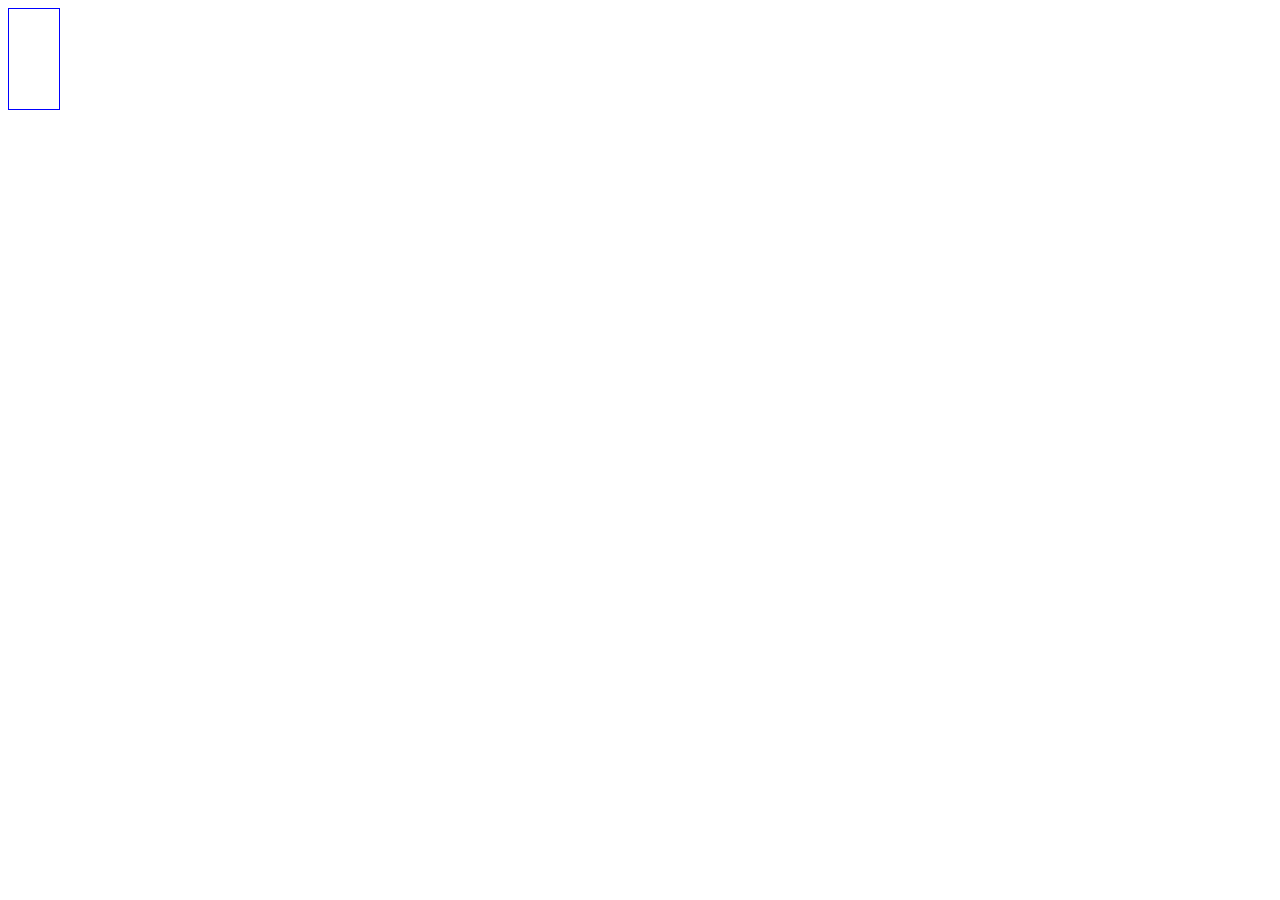
==== index.html @ 8bee4faf "Notes and start" ====
<!DOCTYPE html>
<html lang="en">
<head>
    <meta charset="UTF-8">
    <meta http-equiv="X-UA-Compatible" content="IE=edge">
    <meta name="viewport" content="width=device-width, initial-scale=1.0">
    <link rel="stylesheet" href="main.css">
    <script src="main.js" defer></script>
    <title>Calculator</title>
</head>
<body>
    <!-- <header></header> -->
    <!-- <main> -->
<div class="container">


</div>
    <!-- </main> -->
</body>
</html>
---- main.css ----
.container {
    display: grid;
    width: 50px;
    height: 100px;
    border: 1px solid blue;
}
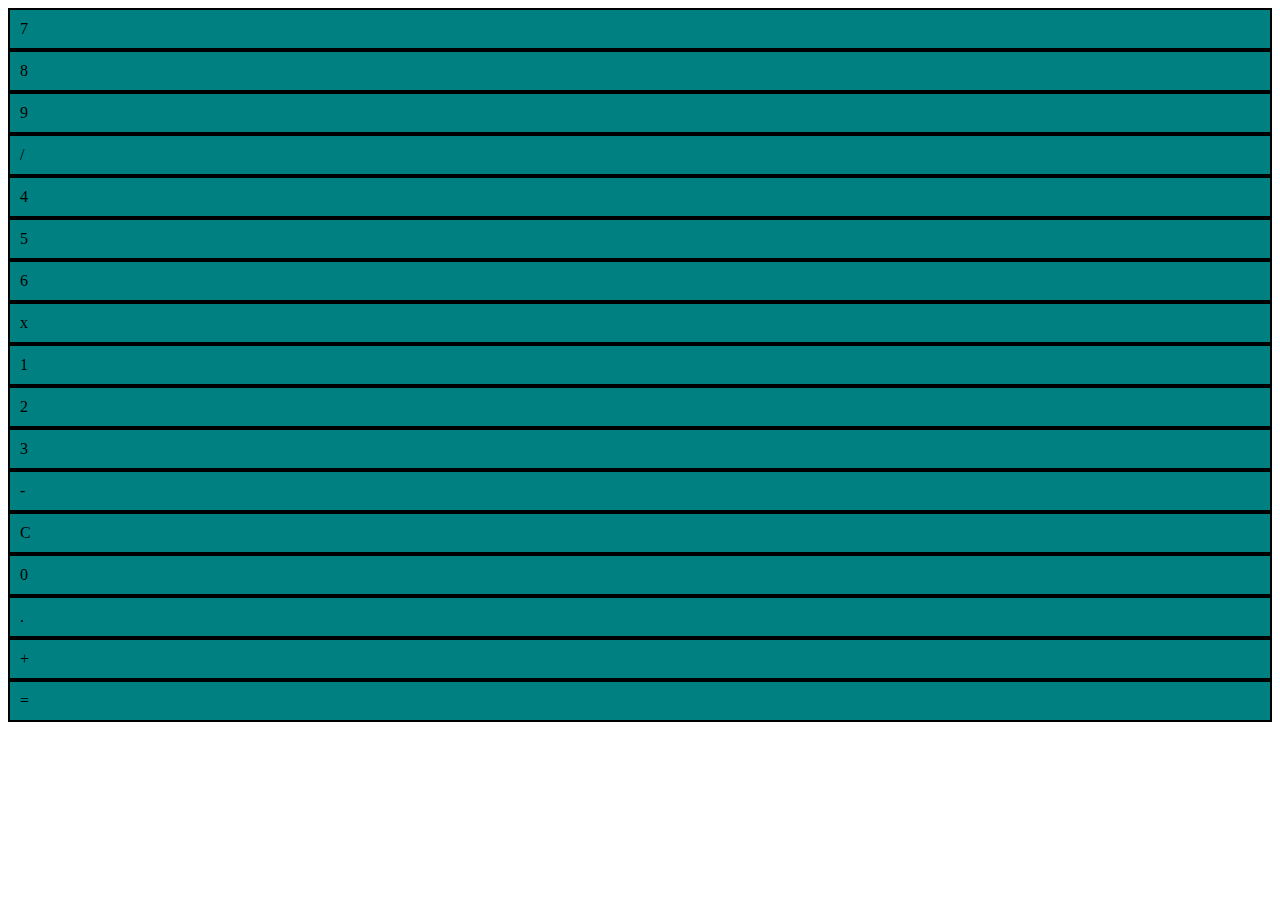
==== commit ac7ea4f2: "Renamed working files from notes to main and index and deleted original versions" ====
--- a/index.html
+++ b/index.html
@@ -9,12 +9,62 @@
     <title>Calculator</title>
 </head>
 <body>
-    <!-- <header></header> -->
-    <!-- <main> -->
-<div class="container">
-
-
-</div>
-    <!-- </main> -->
+    <div id="root">
+    <div id="container">
+        <div id="display">
+        </div>
+        <div id="b7" class="button">
+            7
+        </div>
+        <div id="b8" class="button">
+            8
+        </div>
+        <div id="b9" class="button">
+            9
+        </div>
+        <div id="bdivide" class="button">
+            /
+        </div>
+        <div id="b4" class="button">
+            4
+        </div>
+        <div id="b5" class="button">
+            5
+        </div>
+        <div id="b6" class="button">
+            6
+        </div>
+        <div id="bmultiply" class="button">
+            x
+        </div>
+        <div id="b1" class="button">
+            1
+        </div>
+        <div id="b2" class="button">
+            2
+        </div>
+        <div id="b3" class="button">
+            3
+        </div>
+        <div id="bsubtract" class="button">
+            -
+        </div>
+        <div id="bclear" class="button">
+            C
+        </div>
+        <div id="b0" class="button">
+            0
+        </div>
+        <div id="bdec" class="button">
+            .
+        </div>
+        <div id="badd" class="button">
+            +
+        </div>
+        <div id="bequal" class="button">
+            =
+        </div>
+    </div>
+    </div>
 </body>
 </html>--- a/main.css
+++ b/main.css
@@ -1,6 +1,24 @@
 .container {
-    display: grid;
-    width: 50px;
-    height: 100px;
+    display: flex;
     border: 1px solid blue;
+    width: 200px;
+    flex-direction: row; 
+    align-content:flex-start;
+    justify-content: space-between;
+    flex-wrap: wrap;
+    margin-bottom: 30px;
+}
+#display {
+    color: black;
+    width: 100%;
+}
+#numbs {
+    flex-direction: column;
+    max-width: 20%;
+}
+.button {
+    border: 2px solid black;
+    color: black;
+    background-color: teal;
+    padding: 10px;
 }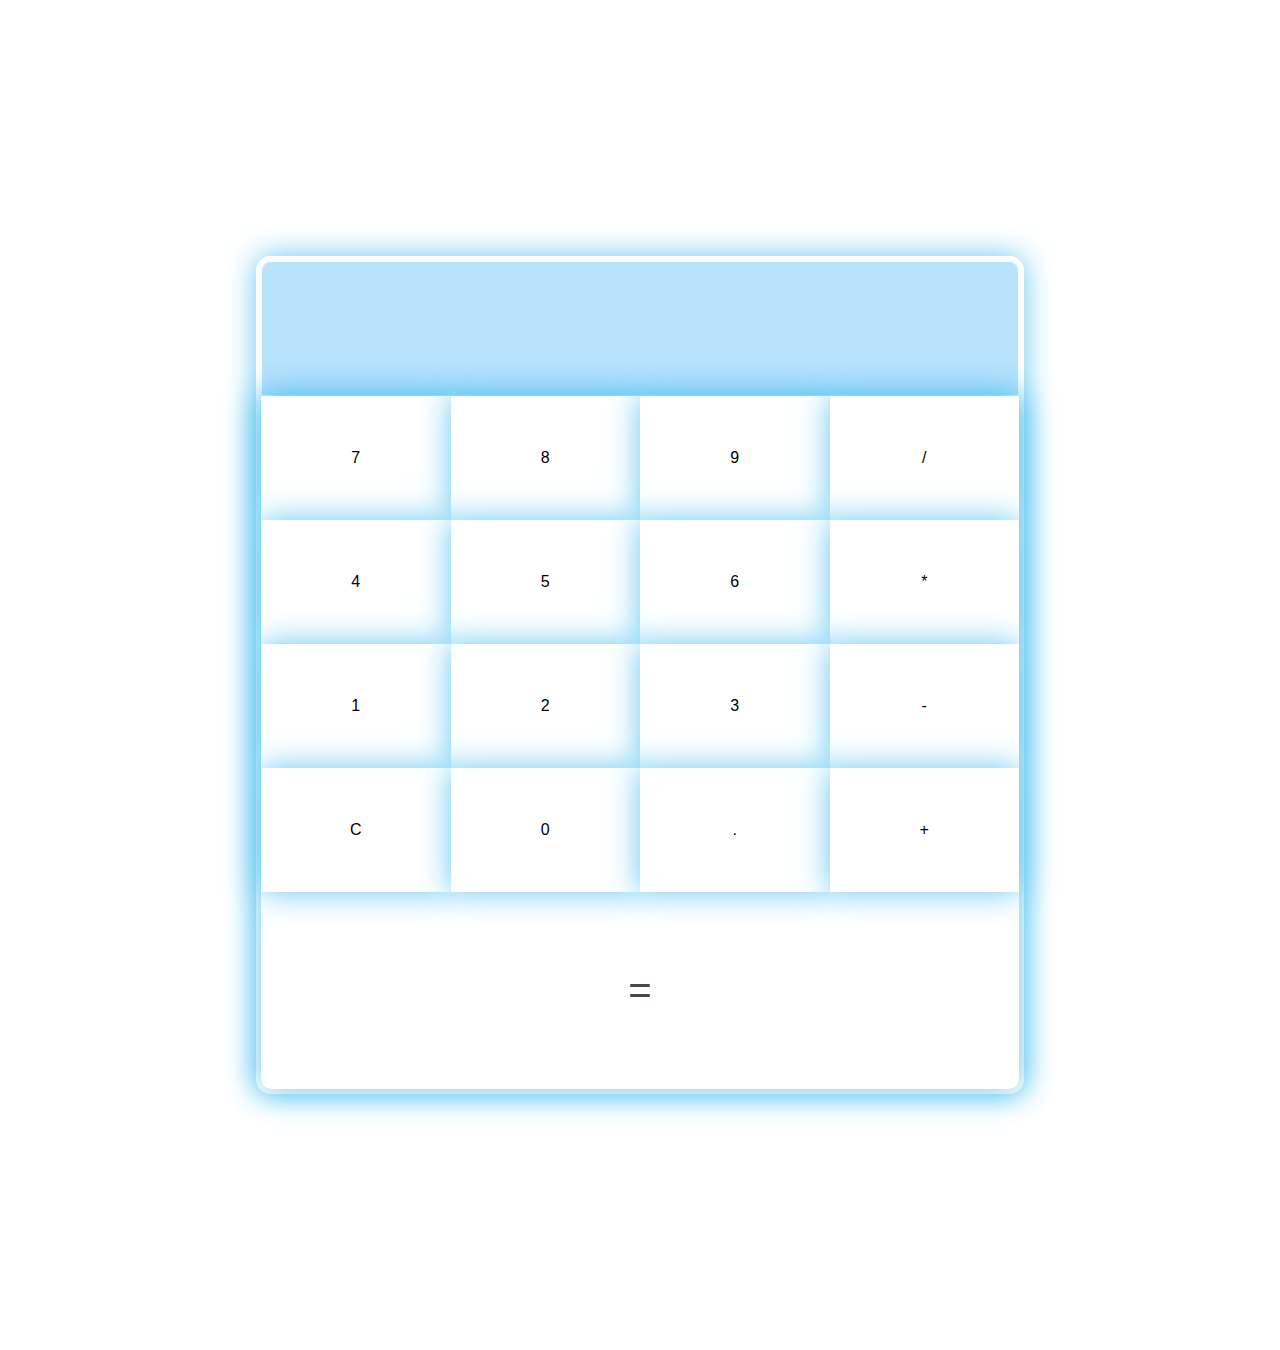
==== commit 1171517a: "1st draft, functionality complete, playing with styling" ====
--- a/index.html
+++ b/index.html
@@ -10,61 +10,28 @@
 </head>
 <body>
     <div id="root">
-    <div id="container">
-        <div id="display">
+        <div id="calculator">
+            <div id="display"></div>
+            <div id="button-container">
+                <div id="b7" class="buttons">7</div>
+                <div id="b8" class="buttons">8</div>
+                <div id="b9" class="buttons">9</div>
+                <div id="bdivide" class="buttons">/</div>
+                <div id="b4" class="buttons">4</div>
+                <div id="b5" class="buttons">5</div>
+                <div id="b6" class="buttons">6</div>
+                <div id="bmultiply" class="buttons">*</div>
+                <div id="b1" class="buttons">1</div>
+                <div id="b2" class="buttons">2</div>
+                <div id="b3" class="buttons">3</div>
+                <div id="bsubtract" class="buttons">-</div>
+                <div id="bclear" class="buttons">C</div>
+                <div id="b0" class="buttons">0</div>
+                <div id="bdecimal" class="buttons">.</div>
+                <div id="badd" class="buttons">+</div>
+            </div>
+            <div id="equals" class="eval">=</div>
         </div>
-        <div id="b7" class="button">
-            7
-        </div>
-        <div id="b8" class="button">
-            8
-        </div>
-        <div id="b9" class="button">
-            9
-        </div>
-        <div id="bdivide" class="button">
-            /
-        </div>
-        <div id="b4" class="button">
-            4
-        </div>
-        <div id="b5" class="button">
-            5
-        </div>
-        <div id="b6" class="button">
-            6
-        </div>
-        <div id="bmultiply" class="button">
-            x
-        </div>
-        <div id="b1" class="button">
-            1
-        </div>
-        <div id="b2" class="button">
-            2
-        </div>
-        <div id="b3" class="button">
-            3
-        </div>
-        <div id="bsubtract" class="button">
-            -
-        </div>
-        <div id="bclear" class="button">
-            C
-        </div>
-        <div id="b0" class="button">
-            0
-        </div>
-        <div id="bdec" class="button">
-            .
-        </div>
-        <div id="badd" class="button">
-            +
-        </div>
-        <div id="bequal" class="button">
-            =
-        </div>
-    </div>
     </div>
 </body>
 </html>--- a/main.css
+++ b/main.css
@@ -1,24 +1,64 @@
-.container {
-    display: flex;
-    border: 1px solid blue;
-    width: 200px;
-    flex-direction: row; 
-    align-content:flex-start;
-    justify-content: space-between;
-    flex-wrap: wrap;
-    margin-bottom: 30px;
+* {
+    box-sizing: border-box; 
+    margin: 0;
+}
+body {
+    font-family:'Segoe UI', Tahoma, Geneva, Verdana, sans-serif;
+}
+#calculator {
+    margin: 20% auto;
+    border: 5px solid white; 
+    box-shadow: 0 0 30px #63c8f2;
+    border-radius: 15px;
+    width: 60vw;
+    background-color: rgba(135, 206, 250, 0.584);
 }
 #display {
     color: black;
+    /* width: 100%; */
+    height: 15vh;
+    border: 1px solid white;
+    border-radius: 10px 10px 0 0;
+    text-align: right;
+    font-family:'Segoe UI', Tahoma, Geneva, Verdana, sans-serif;
+    font-size: 30px;
+    padding: 50px 10px;
+}
+#button-container {
+    display: flex;
+    flex-direction: row;
+    /* background-color: teal; */
+    box-shadow: 0 0 30px #63c8f2;
+    margin: 0 auto;
+    /* align-content: center; */
+    justify-content: space-evenly; 
+    flex-wrap: wrap;
+    /* border: 0.5px solid green; */
+    /* width: 100%; */
+}
+.buttons, .eval {
+    /* border: 2px solid black; */
+    color: black;
+    background-color: white;
+    text-align: center;
+    box-shadow: 0 0 30px #63c8f2;
+    cursor: pointer;
+}
+.buttons:hover, .eval:hover{
+    background-color: rgba(177, 206, 255, 0.673);
+}
+.buttons {
+    width: 25%;
+    height: 40%;
+    padding: 7% 5%;
+    /* border-radius: 10px; */
+    /* border: 5px solid white; */
+}
+.eval {
     width: 100%;
-}
-#numbs {
-    flex-direction: column;
-    max-width: 20%;
-}
-.button {
-    border: 2px solid black;
-    color: black;
-    background-color: teal;
-    padding: 10px;
+    /* height: 50px; */
+    padding: 10%;
+    font-size: 40px;
+    color: rgb(68, 70, 80);
+    border-radius: 0 0 10px 10px;
 }